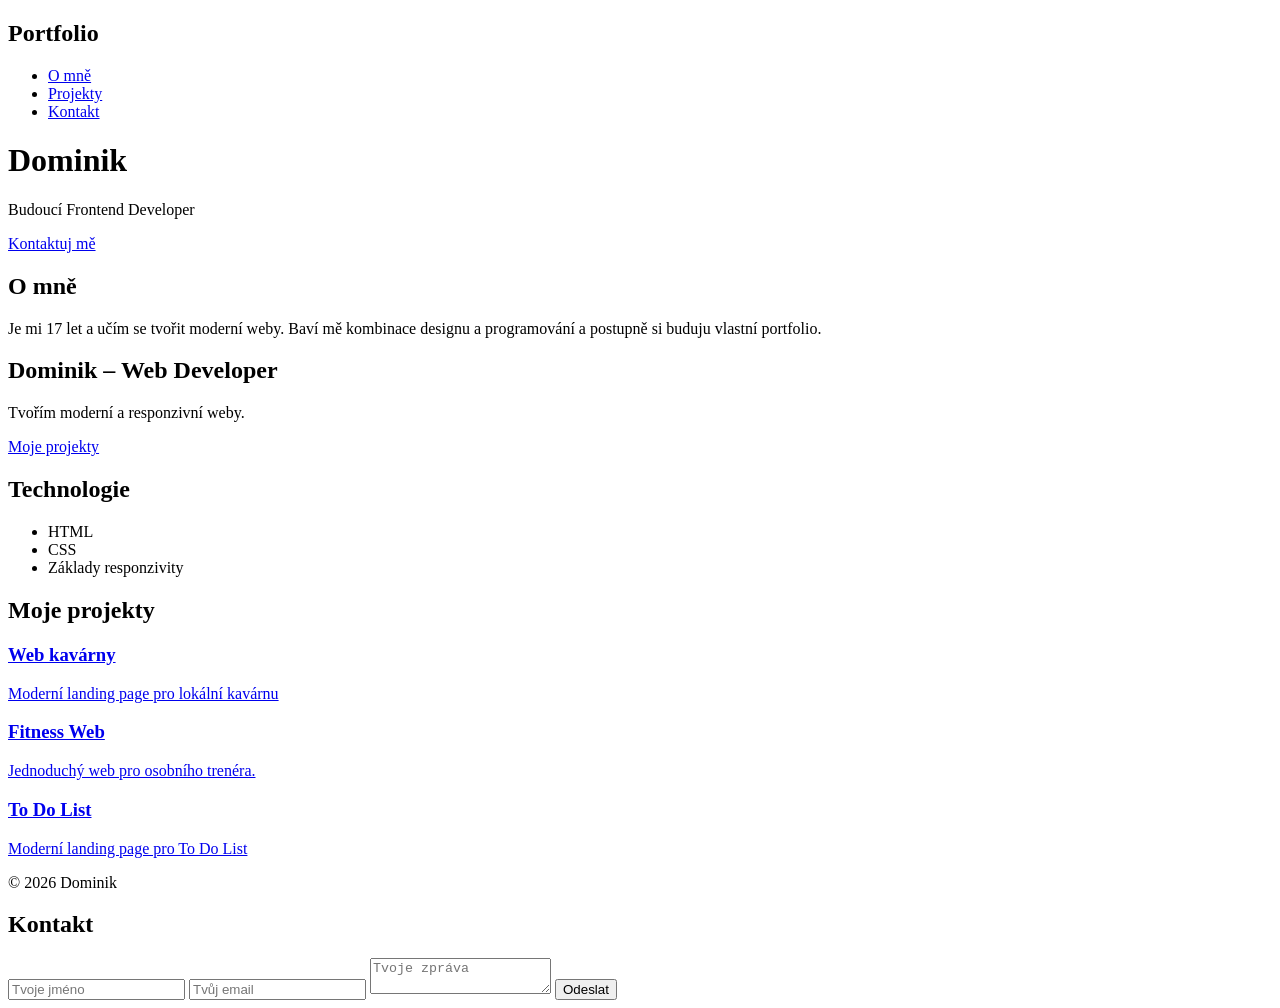
==== index.html @ 74d73d13 "Update index.html" ====
<!DOCTYPE html>
<html lang="cs">
<head>
    <meta charset="UTF-8">
    <meta name="viewport" content="width=device-width, initial-scale=1.0">
    <title>Dominik | Frontend Developer</title>
    <link rel="stylesheet" href="css/style.css">
    <link rel="stylesheet" href="css/kavarna.css">
    <link href="https://fonts.googleapis.com/css2?family=Poppins:wght@300;400;600&display=swap" rel="stylesheet">
    <link rel="stylesheet" href="https://cdnjs.cloudflare.com/ajax/libs/font-awesome/6.5.0/css/all.min.css">
    <meta name="viewport" content="width=device-width, initial-scale=1.0">
</head>
<body>

<nav class="navbar">
    <div class="nav-container">
        <h2 class="logo">Portfolio</h2>

       <ul class="nav-links">
            <li><a href="#about">O mně</a></li>
            <li><a href="#projects">Projekty</a></li>
            <li><a href="#contact">Kontakt</a></li>
        </ul>
        <div class="hamburger">
            <span></span>
            <span></span>
            <span></span>
        </div>
    </div>
</nav>
    <!-- HERO -->
    <header class="hero">
        <div class="container">
            <h1>Dominik</h1>
            <p class="subtitle">Budoucí Frontend Developer</p>
            <a href="#" class="btn">Kontaktuj mě</a>
            <section id="about">
        </div>
    </header>

    <!-- O MNĚ -->
    <section class="section">
        <div class="container">
            <h2>O mně</h2>
            <p>
                Je mi 17 let a učím se tvořit moderní weby.
                Baví mě kombinace designu a programování
                a postupně si buduju vlastní portfolio.
            </p>
        </div>
    </section>
    <section class="hero">
    <div class="hero-content">
        <h1>Dominik – Web Developer</h1>
        <p>Tvořím moderní a responzivní weby.</p>
        <a href="#" class="btn">Moje projekty</a>
    </div>
</section>

    <!-- TECHNOLOGIE -->
    <section class="section">
        <div class="container">
            <h2>Technologie</h2>
            <ul class="skills">
                <li>HTML</li>
                <li>CSS</li>
                <li>Základy responzivity</li>
            </ul>
        </div>
    </section>

    <!-- PROJEKTY -->
    <section id="projects" class="projects">
    <section class="projects">
        <div class="container">
            <h2>Moje projekty</h2>

             <div class="projects-grid">
                 
             <a href="kavarna.html" class="project-card">

  <div class="project-info">
    <h3>Web kavárny</h3>
    <p>Moderní landing page pro lokální kavárnu</p>
  </div>

</a>

                <a href="fitness.html" class="project-card">

  <div class="project-info">
    <h3>Fitness Web</h3>
    <p>Jednoduchý web pro osobního trenéra.</p>
  </div>

</a>
                 
                <a href="to_do_list.html" class="project-card">

  <div class="project-info">
    <h3>To Do List</h3>
    <p>Moderní landing page pro To Do List</p>
  </div>

</a>

            </div>
        </div>
    </section>
    <!-- FOOTER -->
    <footer>
        © 2026 Dominik
    </footer>
        <section id="contact" class="contact">
    <h2>Kontakt</h2>

    <form action="https://formspree.io/f/mgonelgl" method="POST">

        <input type="text" name="name" placeholder="Tvoje jméno" required>

        <input type="email" name="email" placeholder="Tvůj email" required>

        <textarea name="message" placeholder="Tvoje zpráva"></textarea>

        <button type="submit">Odeslat</button>

    </form>
<section id="contact">
</section>
<script>

function addTask(){

    const input = document.getElementById("taskInput");
    const task = input.value;

    if(task === "") return;

    const li = document.createElement("li");
    li.textContent = task;

    const list = document.getElementById("taskList");
    list.appendChild(li);

    input.value = "";

}
</script>
    <script>

const hamburger = document.querySelector(".hamburger");
const navLinks = document.querySelector(".nav-links");

hamburger.addEventListener("click", () => {
    navLinks.classList.toggle("active");
});

</script>
</body>
</html>
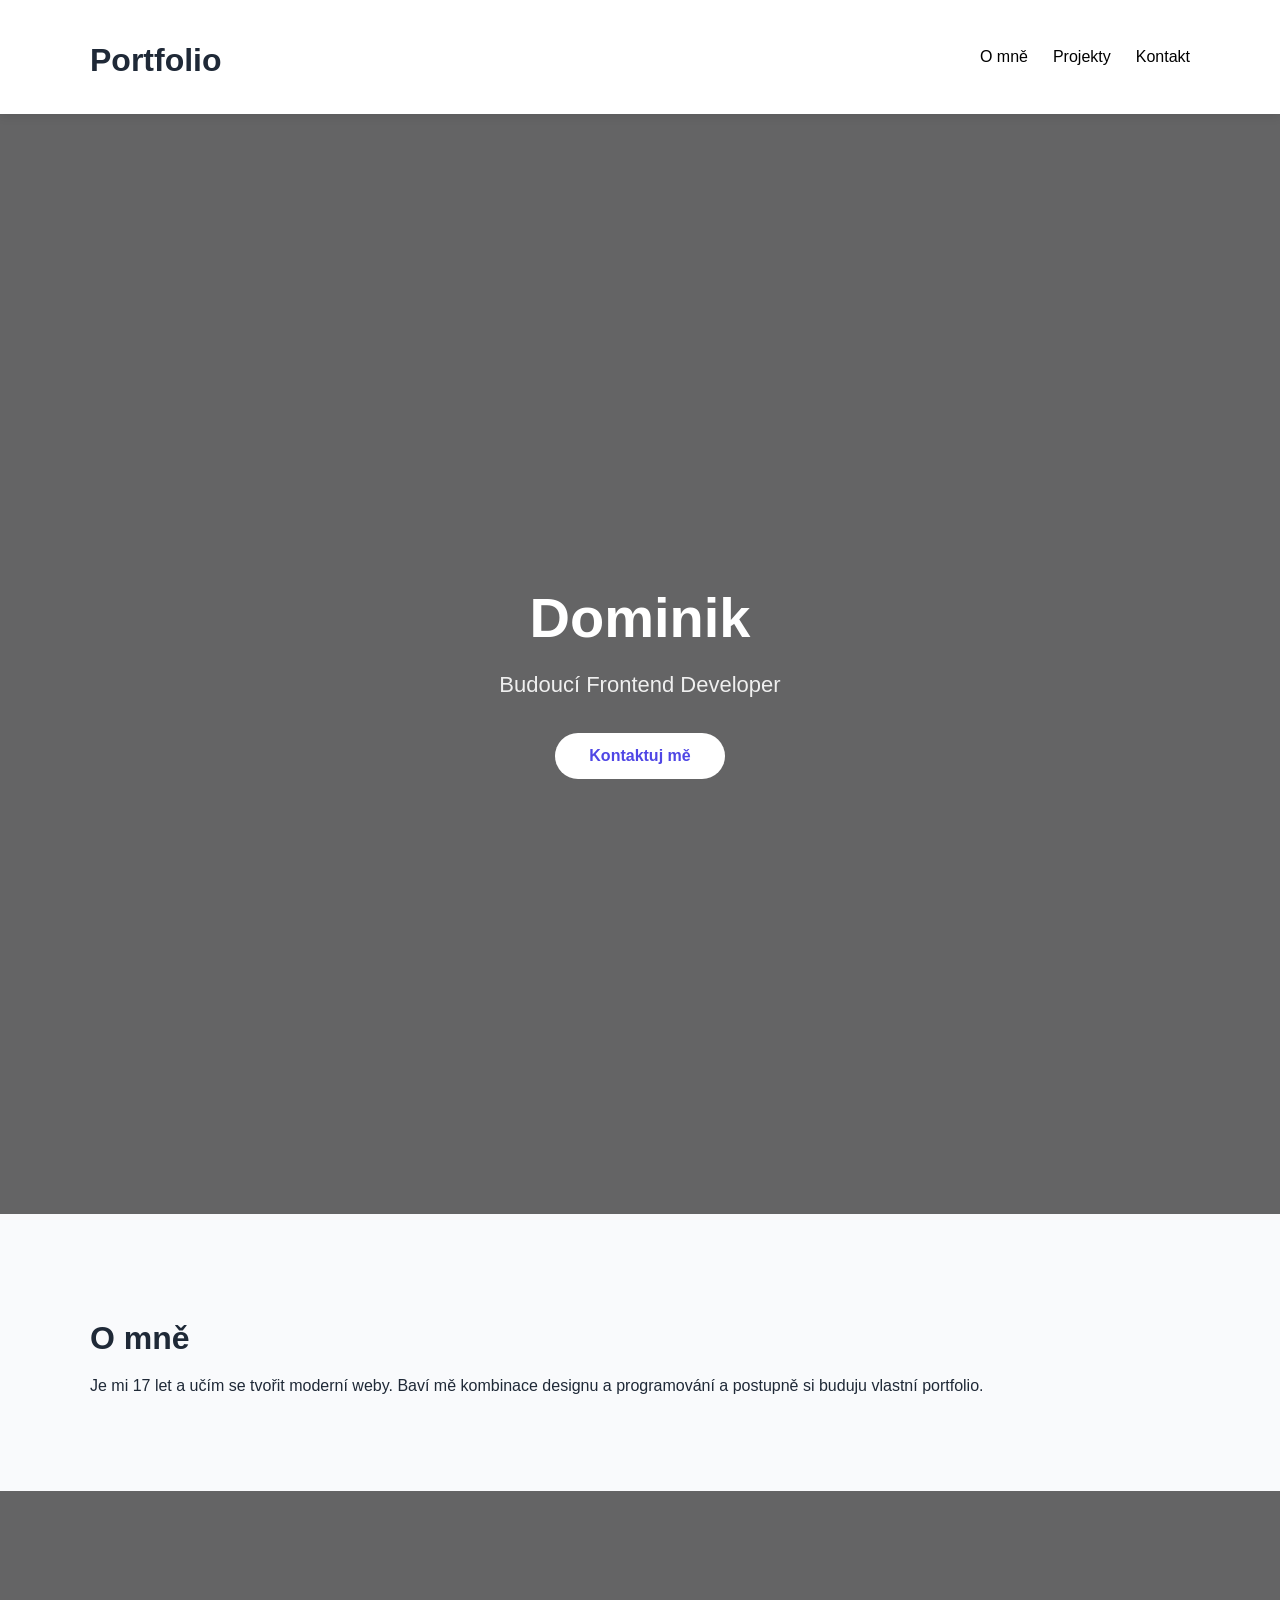
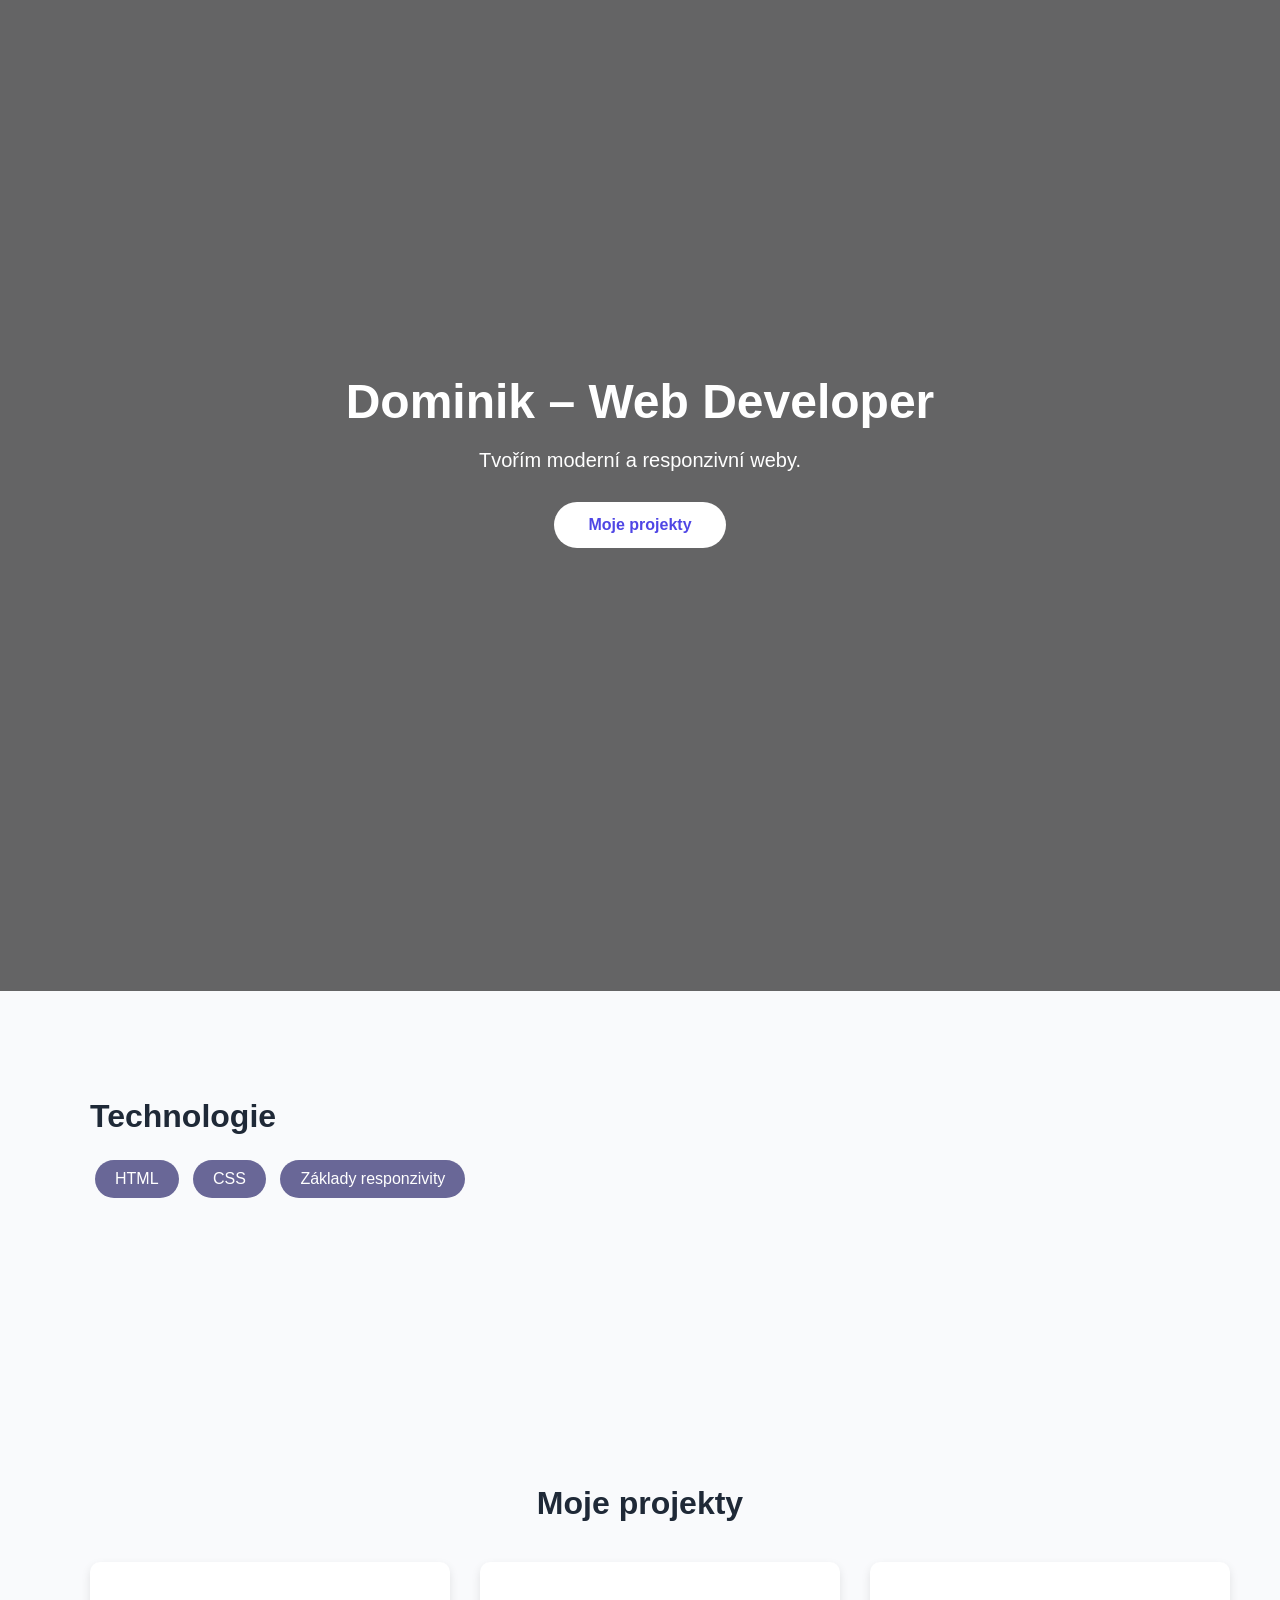
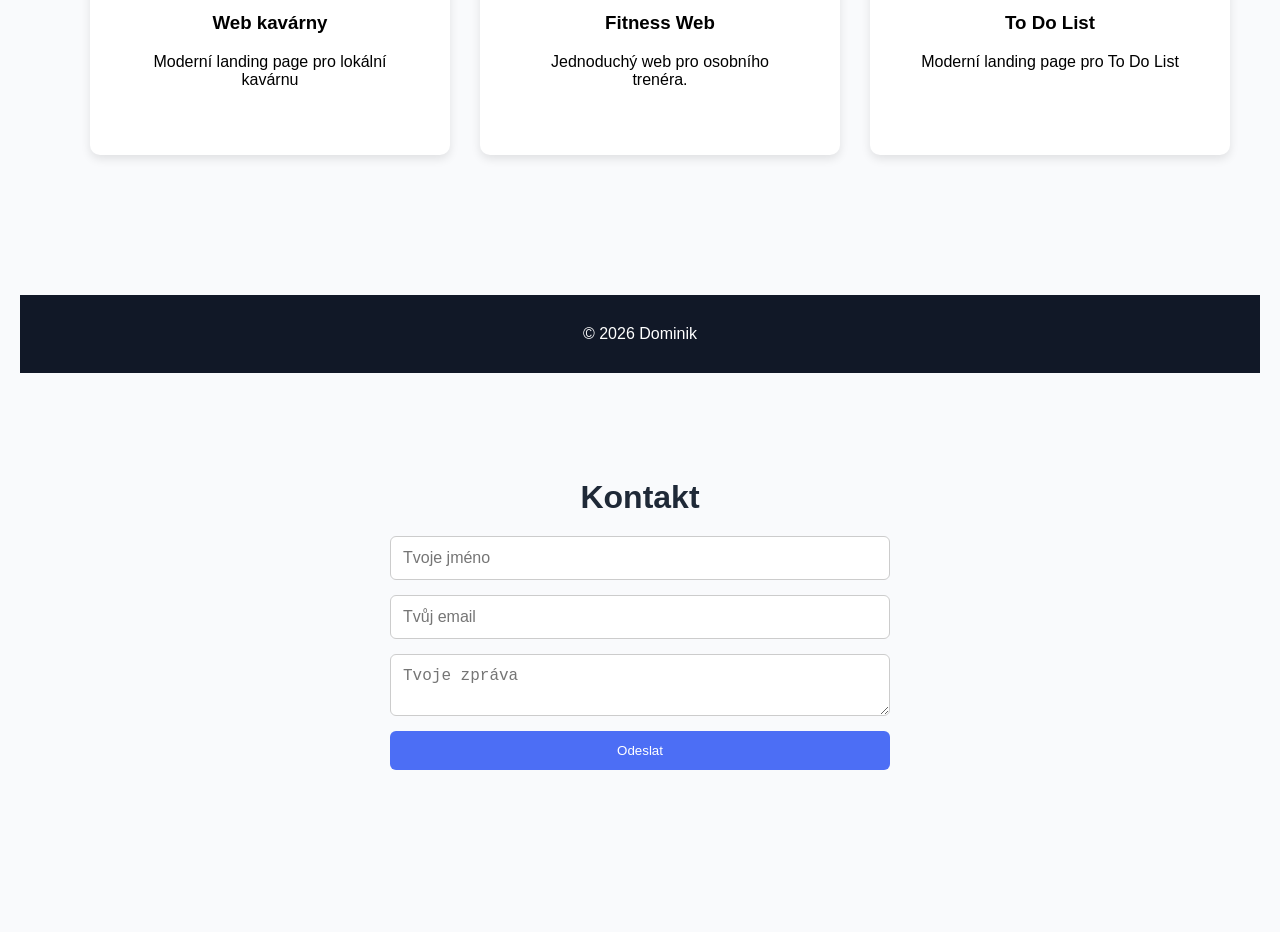
==== commit da30d6c3: "Update index.html" ====
--- a/index.html
+++ b/index.html
@@ -4,8 +4,7 @@
     <meta charset="UTF-8">
     <meta name="viewport" content="width=device-width, initial-scale=1.0">
     <title>Dominik | Frontend Developer</title>
-    <link rel="stylesheet" href="css/style.css">
-    <link rel="stylesheet" href="css/kavarna.css">
+    <link rel="stylesheet" href="style.css">
     <link href="https://fonts.googleapis.com/css2?family=Poppins:wght@300;400;600&display=swap" rel="stylesheet">
     <link rel="stylesheet" href="https://cdnjs.cloudflare.com/ajax/libs/font-awesome/6.5.0/css/all.min.css">
     <meta name="viewport" content="width=device-width, initial-scale=1.0">
@@ -204,3 +203,5 @@
 
 
 
+
+
--- a/style.css
+++ b/style.css
@@ -0,0 +1,378 @@
+html {
+    scroll-behavior: smooth;
+}
+/* RESET A ZÁKLAD */
+body {
+    margin: 0;
+    font-family: "Poppins", sans-serif;
+    background: #f9fafc;
+    color: #1f2937;
+}
+
+/* SEKCE */
+.section {
+    padding: 80px 0;
+}
+
+/* CONTAINER */
+.container {
+    max-width: 1100px;
+    margin: auto;
+}
+
+/* HERO */
+.hero {
+    background: linear-gradient(135deg, #4f46e5, #9333ea);
+    color: white;
+    text-align: center;
+    padding: 100px 20px;
+}
+
+.hero h1 {
+    font-size: 56px;
+    margin-bottom: 15px;
+    font-weight: 700;
+}
+
+.subtitle {
+    font-size: 22px;
+    margin-bottom: 35px;
+    opacity: 0.9;
+}
+.hero {
+    height: 100vh;
+    background: 
+        linear-gradient(rgba(0,0,0,0.6), rgba(0,0,0,0.6)),
+        url("https://images.unsplash.com/photo-1492724441997-5dc865305da7");
+
+    background-size: cover;
+    background-position: center;
+
+    display: flex;
+    justify-content: center;
+    align-items: center;
+
+    text-align: center;
+    color: white;
+}
+
+.hero-content h1 {
+    font-size: 48px;
+    margin-bottom: 20px;
+}
+
+.hero-content p {
+    font-size: 20px;
+    margin-bottom: 30px;
+}
+
+.btn {
+    padding: 12px 25px;
+    background-color: #4c6ef5;
+    color: white;
+    text-decoration: none;
+    border-radius: 6px;
+    transition: 0.3s;
+}
+
+.btn:hover {
+    background-color: #364fc7;
+}
+
+/* TLAČÍTKO */
+.btn {
+    display: inline-block;
+    background: white;
+    color: #4f46e5;
+    padding: 14px 34px;
+    border-radius: 40px;
+    text-decoration: none;
+    font-weight: 600;
+    transition: all 0.3s ease;
+}
+
+.btn:hover {
+    transform: translateY(-3px);
+    box-shadow: 0 15px 25px rgba(0,0,0,0.2);
+}
+
+/* NADPISY */
+h2 {
+    font-size: 32px;
+    margin-bottom: 20px;
+}
+
+h3 {
+    margin-top: 0;
+}
+
+/* SKILLS */
+.skills {
+    list-style: none;
+    padding: 0;
+}
+
+.skills li {
+    display: inline-block;
+    background: #696797;
+    color: rgb(255, 255, 255);
+    padding: 10px 20px;
+    border-radius: 20px;
+    margin: 5px;
+}
+
+.projects {
+    padding: 80px 20px;
+    text-align: center;
+}
+
+.projects-grid {
+    display:grid;
+    grid-template-columns: repeat(3, 1fr);
+    gap: 30px;
+    margin-top: 40px;
+}
+
+.project-card {
+    background: rgb(255, 255, 255);
+    padding: 30px;
+    border-radius: 10px;
+    box-shadow: 0px 5px 20px rgba(0,0,0,0.1);
+    transition: 0.3s;
+}
+
+.project-card:hover {
+    transform: translateY(-10px);
+    box-shadow: 0px 15px 40px rgba(0,0,0,0.2);
+}
+
+/* FOOTER */
+footer {
+    background: #111827;
+    color: white;
+    text-align: center;
+    padding: 30px;
+    margin-top: 60px;
+}
+/* RESPONSIVE DESIGN */
+@media (max-width: 768px) {
+
+    .projects-grid {
+        flex-direction: row;
+    }
+
+    .hero h1 {
+        font-size: 40px;
+    }
+
+    .subtitle {
+        font-size: 18px;
+    }
+
+    .nav-links {
+        position: row;
+        top: 70px;
+        right: 0;
+        background: white;
+        width: 200px;
+        morign-right: 10px;
+        gap: 20px;
+
+        flex-direction: row;
+        align-items: center;
+
+        display: none;
+    }
+
+    .nav-links.active {
+        display: flex;
+    }
+
+    .hamburger {
+        display: flex;
+    }
+
+}
+@media (max-width: 900px) {
+
+    .projects-grid {
+        grid-template-columns: repeat(2, 1fr);
+    }
+
+}
+@media (max-width: 600px) {
+
+    .projects-grid {
+        grid-template-columns: 1fr;
+    }
+
+}
+.navbar {
+    position: sticky;
+    top: 0;
+    background: rgb(255, 255, 255);
+    padding: 15px 0;
+    box-shadow: 0px 2px 10px rgba(0,0,0,0.1);
+    z-index: 1000;
+}
+
+.nav-container {
+    width: 90%;
+    max-width: 1100px;
+    margin: auto;
+
+    display: flex;
+    justify-content: space-between;
+    align-items: center;
+}
+.nav-links {
+    list-style: none;
+    display: flex;
+    gap: 25px;
+}
+
+.nav-links a {
+    text-decoration: none;
+    color: #000000;
+    font-weight: 500;
+}
+
+.nav-links a:hover {
+    color: #1f3f58;
+}
+.contact {
+    padding: 80px 20px;
+    text-align: center;
+}
+
+.contact form {
+    max-width: 500px;
+    margin: auto;
+
+    display: flex;
+    flex-direction: column;
+    gap: 15px;
+}
+
+.contact input,
+.contact textarea {
+    padding: 12px;
+    border-radius: 6px;
+    border: 1px solid #ccc;
+    font-size: 16px;
+}
+
+.contact button {
+    padding: 12px;
+    background: #4c6ef5;
+    color: white;
+    border: none;
+    border-radius: 6px;
+    cursor: pointer;
+}
+
+.contact button:hover {
+    background: #364fc7;
+}
+.todo {
+    text-align: center;
+    padding: 50px 10px;
+}
+
+#taskInput {
+    padding: 10px;
+    width: 250px;
+    border-radius: 20px;
+}
+
+.todo button {
+    padding: 10px 15px;
+    margin-left: 10px;
+}
+
+#taskList {
+    list-style: none;
+    margin-top: 20px;
+}
+
+#taskList li {
+    margin: 10px;
+}
+.hamburger {
+    display: none;
+    flex-direction: column;
+    cursor: pointer;
+    gap: 5px;
+}
+
+.hamburger span {
+    width: 25px;
+    height: 3px;
+    background: black;
+}
+.project-card {
+  display: block;
+  width: 300px;
+  background: rgb(255, 255, 255);
+  border-radius: 10px;
+  overflow: hidden;
+  text-decoration: none;
+  color: black;
+  box-shadow: 0 4px 10px rgba(0,0,0,0.1);
+  transition: transform 0.2s;
+}
+
+.project-card img {
+  width: 100%;
+  display: block;
+}
+
+.project-info {
+  padding: 20px;
+}
+
+.project-card:hover {
+  transform: translateY(-5px);
+}¨
+.projects {
+  display: grid;
+  grid-template-columns: repeat(3, 1fr);
+  gap: 30px;
+}
+
+.kavarna-page {
+    background-color: #fff8f0;
+}
+
+.kavarna-page h1 {
+    color: brown;
+}
+
+
+
+
+
+
+
+
+
+
+
+
+
+
+
+
+
+
+
+
+
+
+
+
+
+
+
+
+
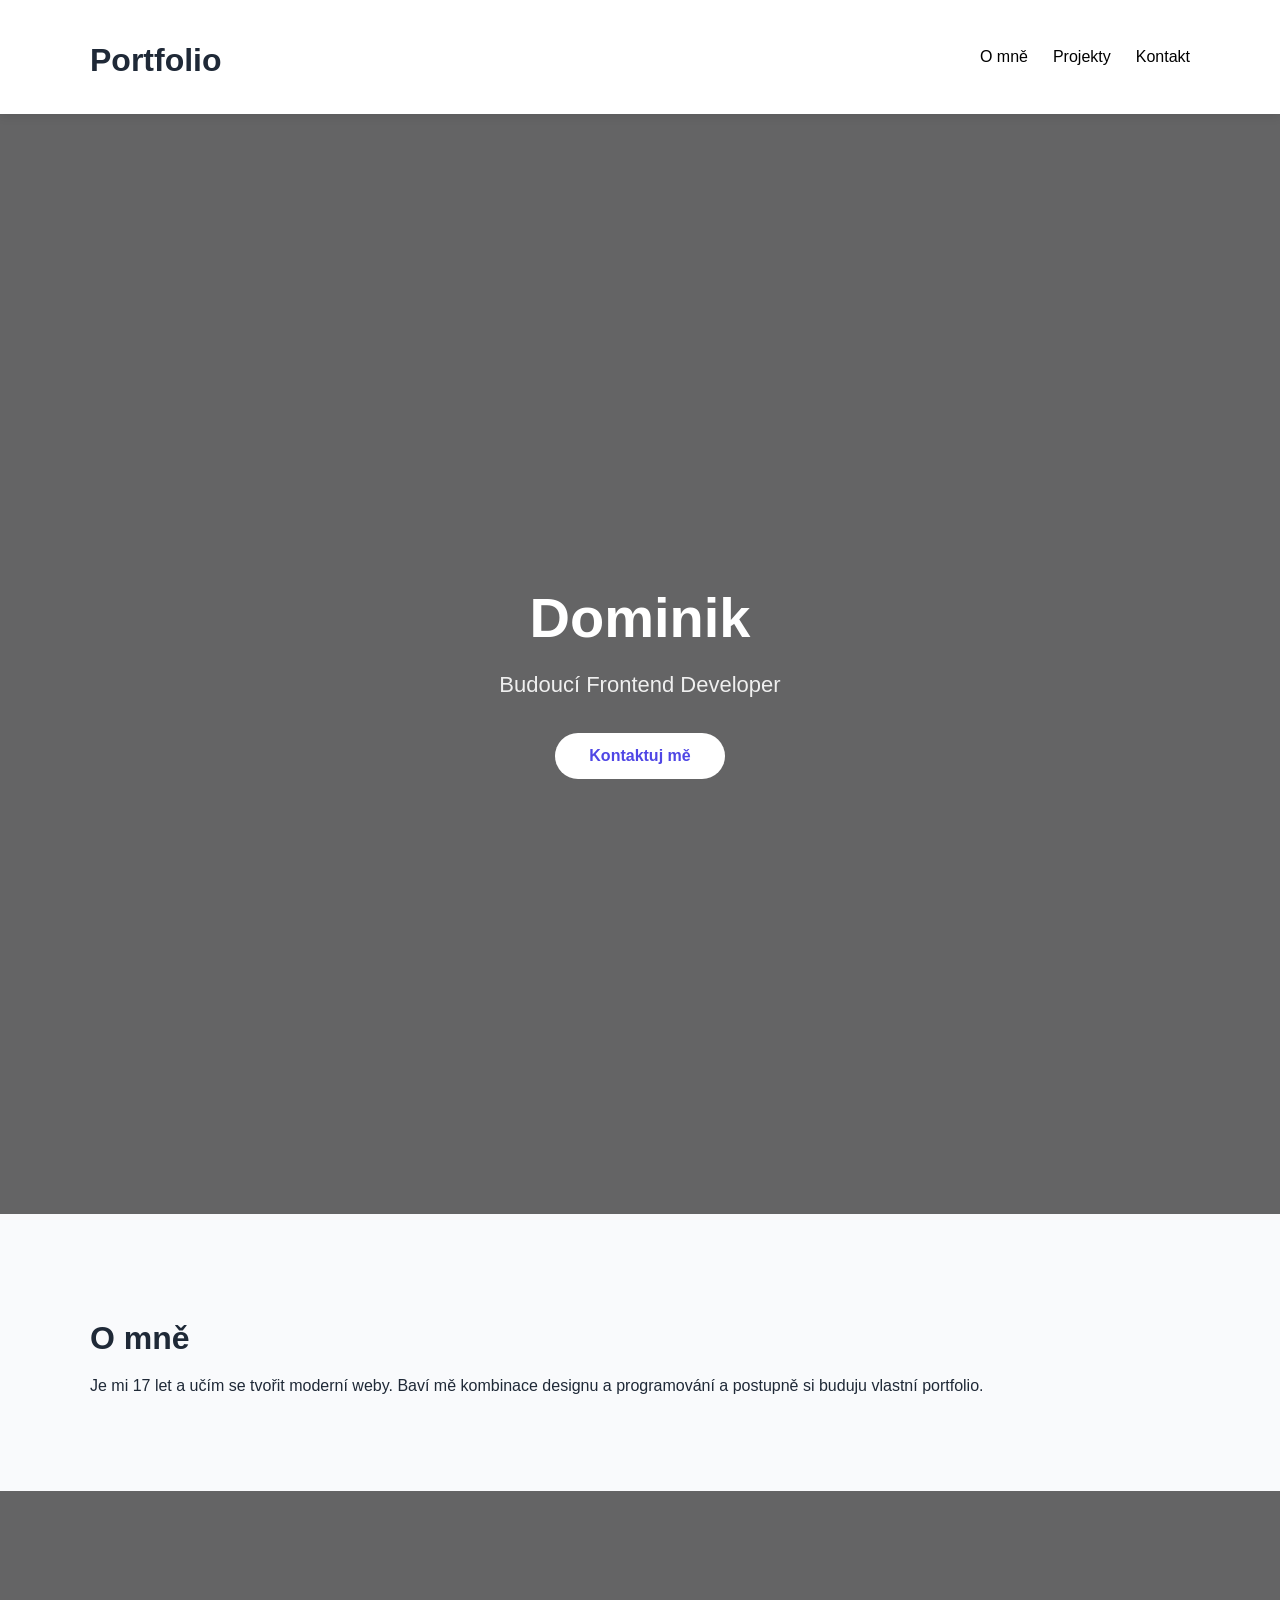
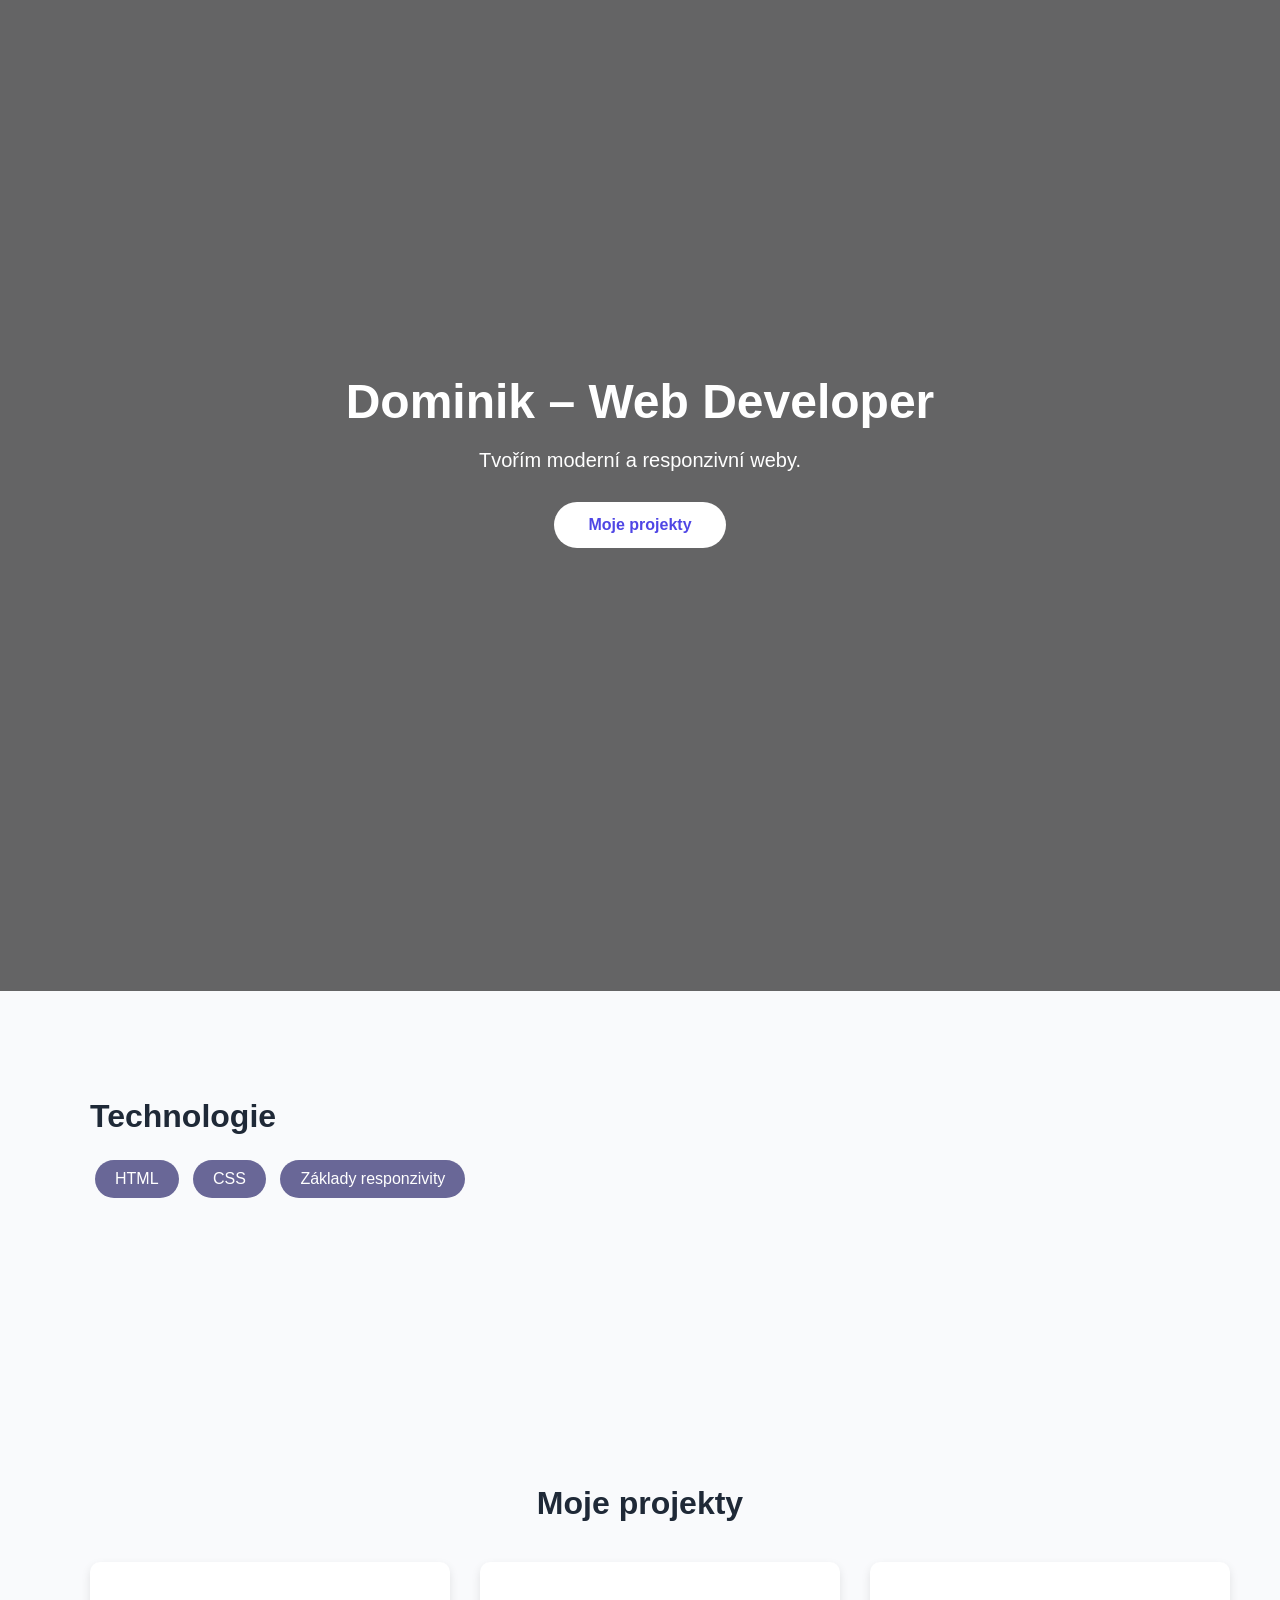
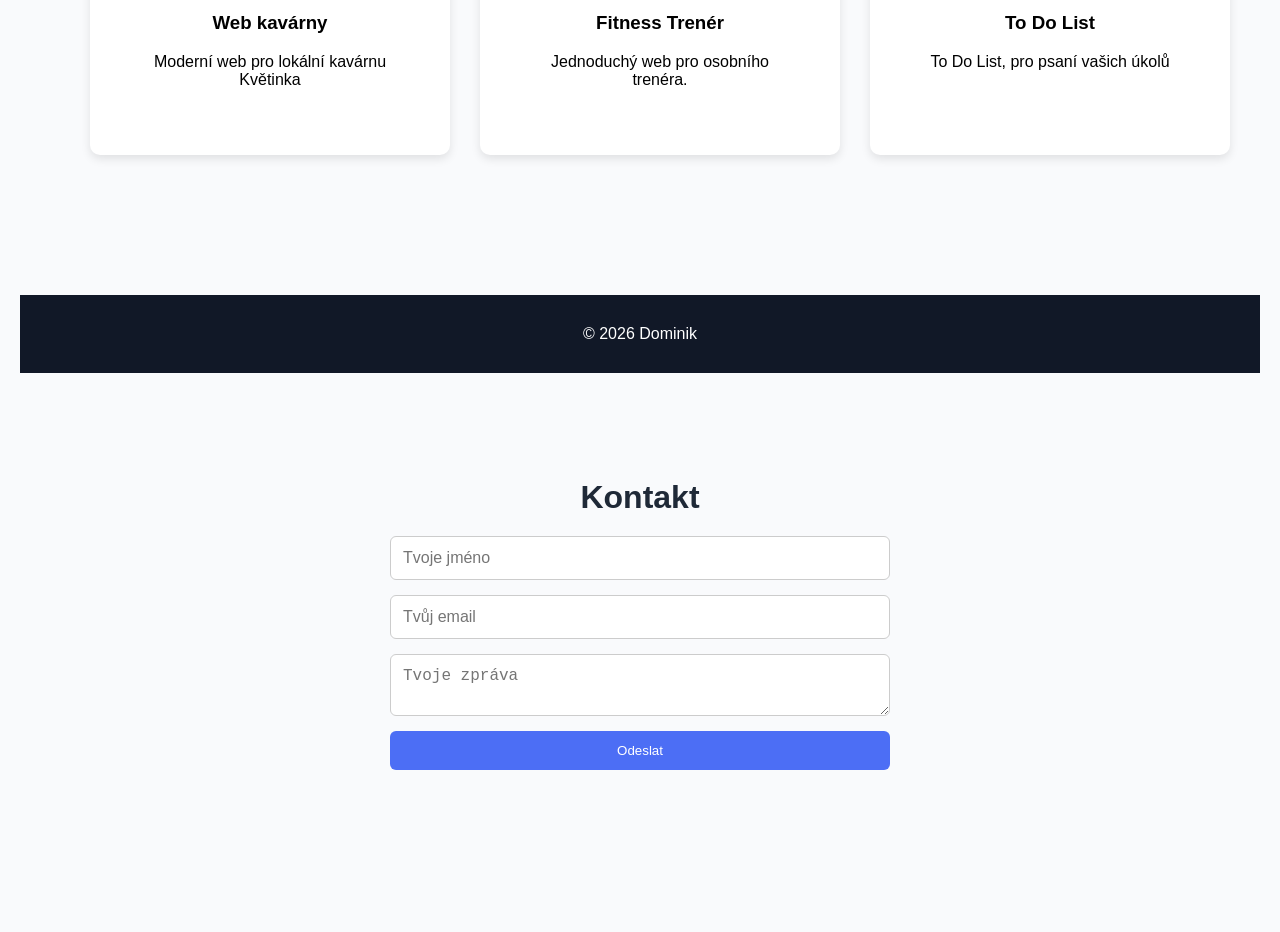
==== commit e760ac3d: "Update index.html" ====
--- a/index.html
+++ b/index.html
@@ -80,7 +80,7 @@
 
   <div class="project-info">
     <h3>Web kavárny</h3>
-    <p>Moderní landing page pro lokální kavárnu</p>
+    <p>Moderní web pro lokální kavárnu Květinka</p>
   </div>
 
 </a>
@@ -88,7 +88,7 @@
                 <a href="fitness.html" class="project-card">
 
   <div class="project-info">
-    <h3>Fitness Web</h3>
+    <h3>Fitness Trenér</h3>
     <p>Jednoduchý web pro osobního trenéra.</p>
   </div>
 
@@ -98,7 +98,7 @@
 
   <div class="project-info">
     <h3>To Do List</h3>
-    <p>Moderní landing page pro To Do List</p>
+    <p>To Do List, pro psaní vašich úkolů</p>
   </div>
 
 </a>
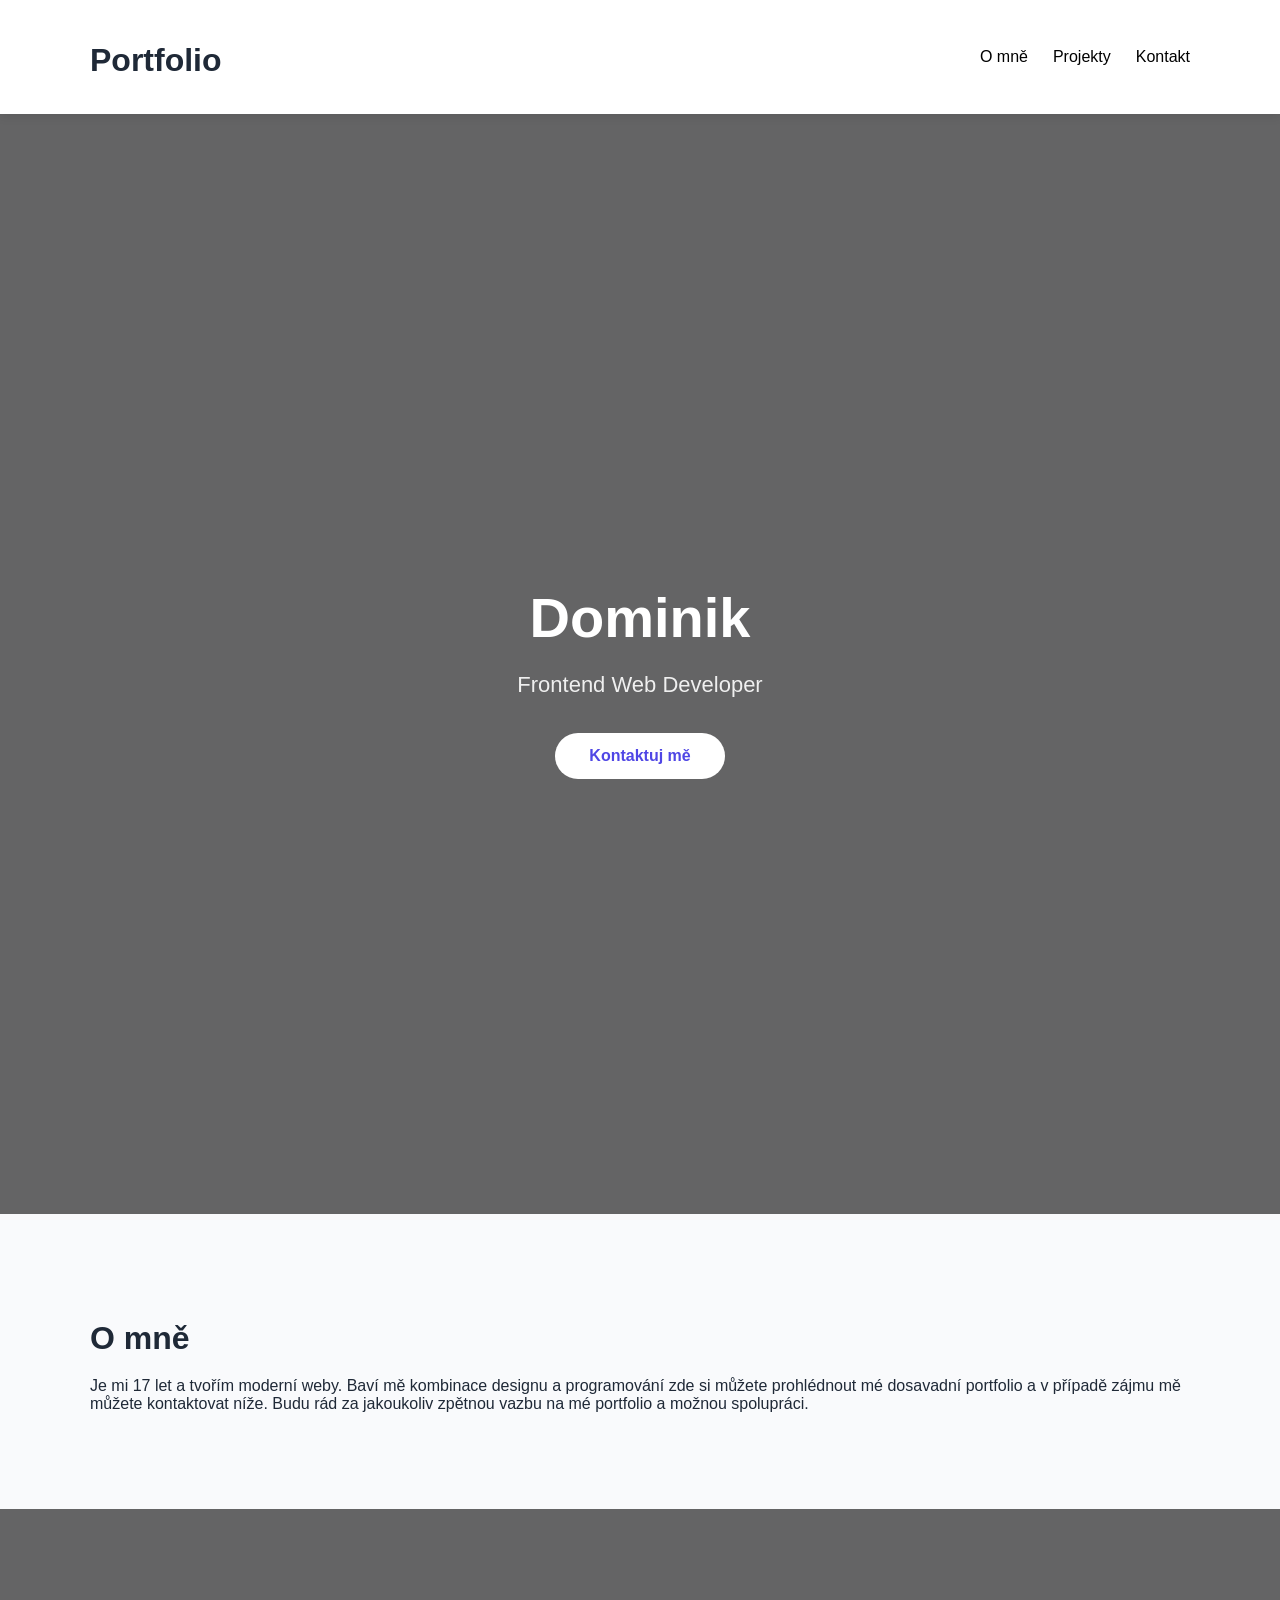
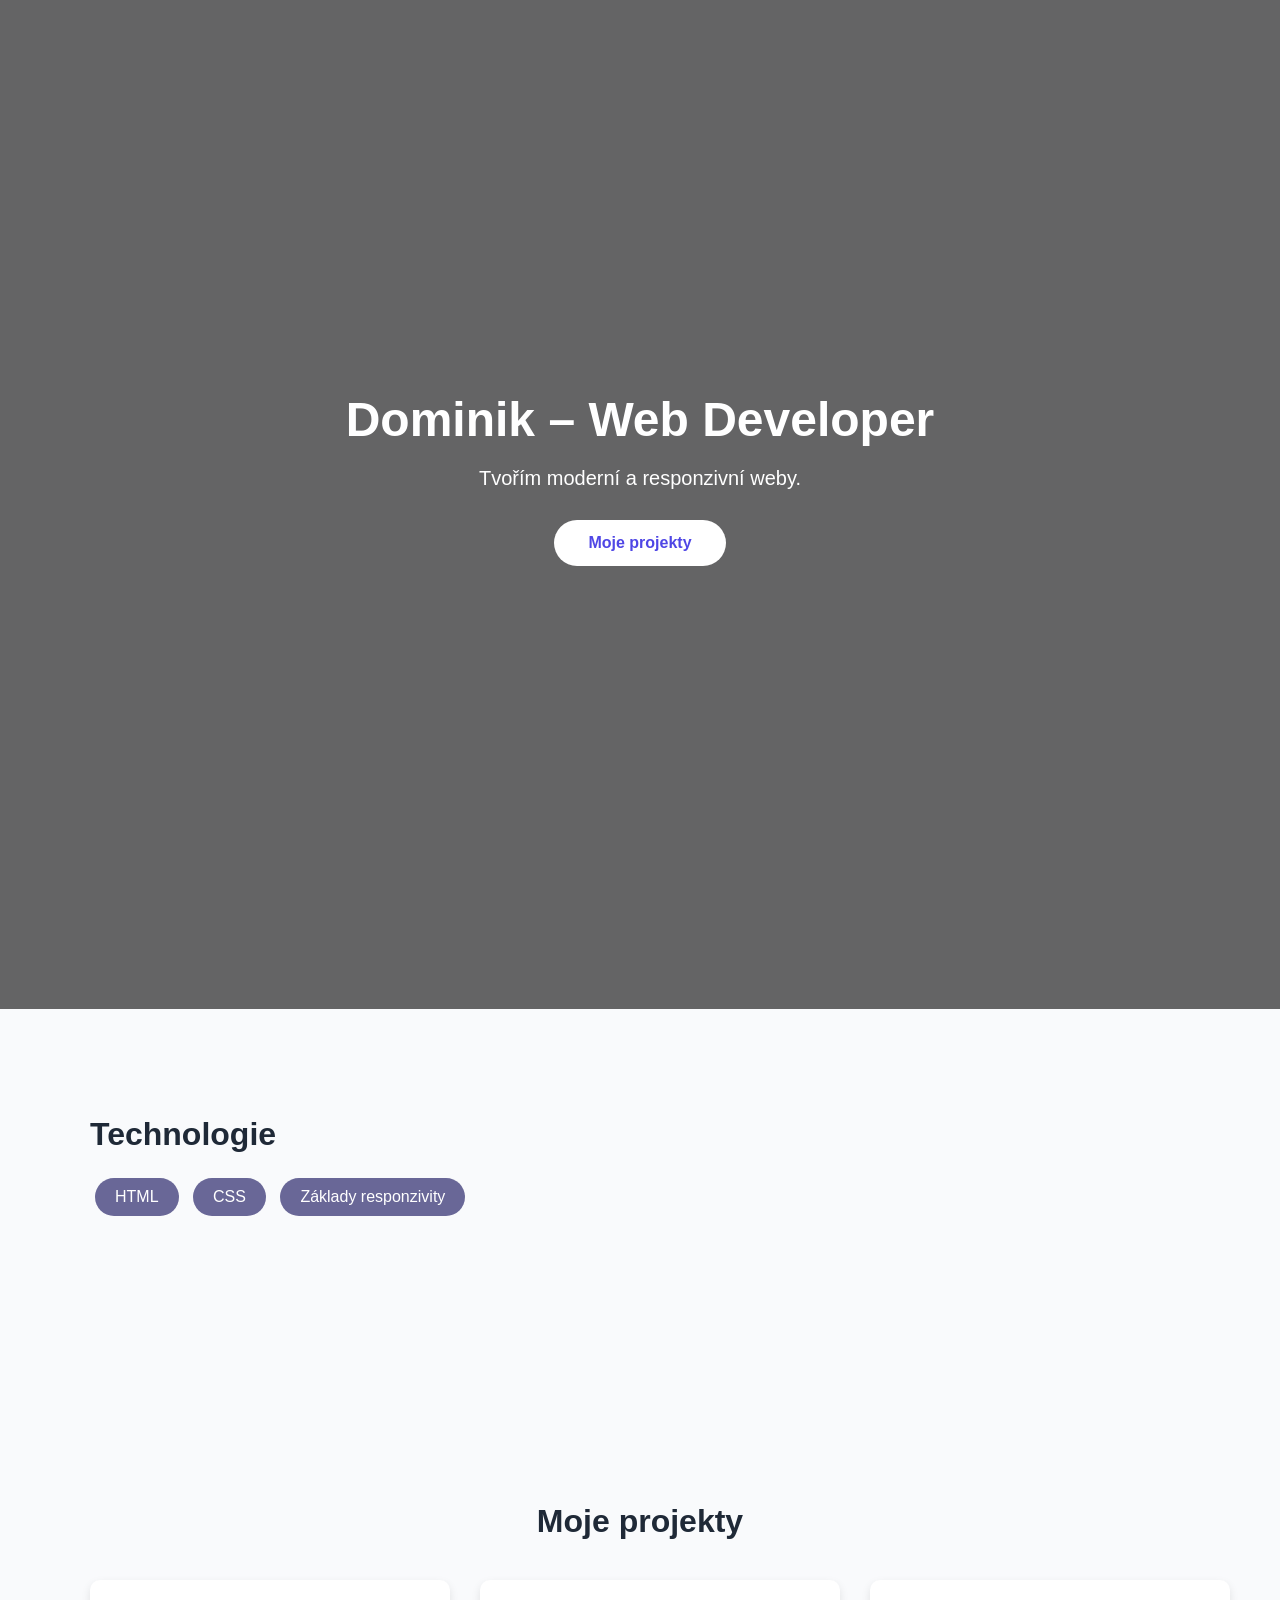
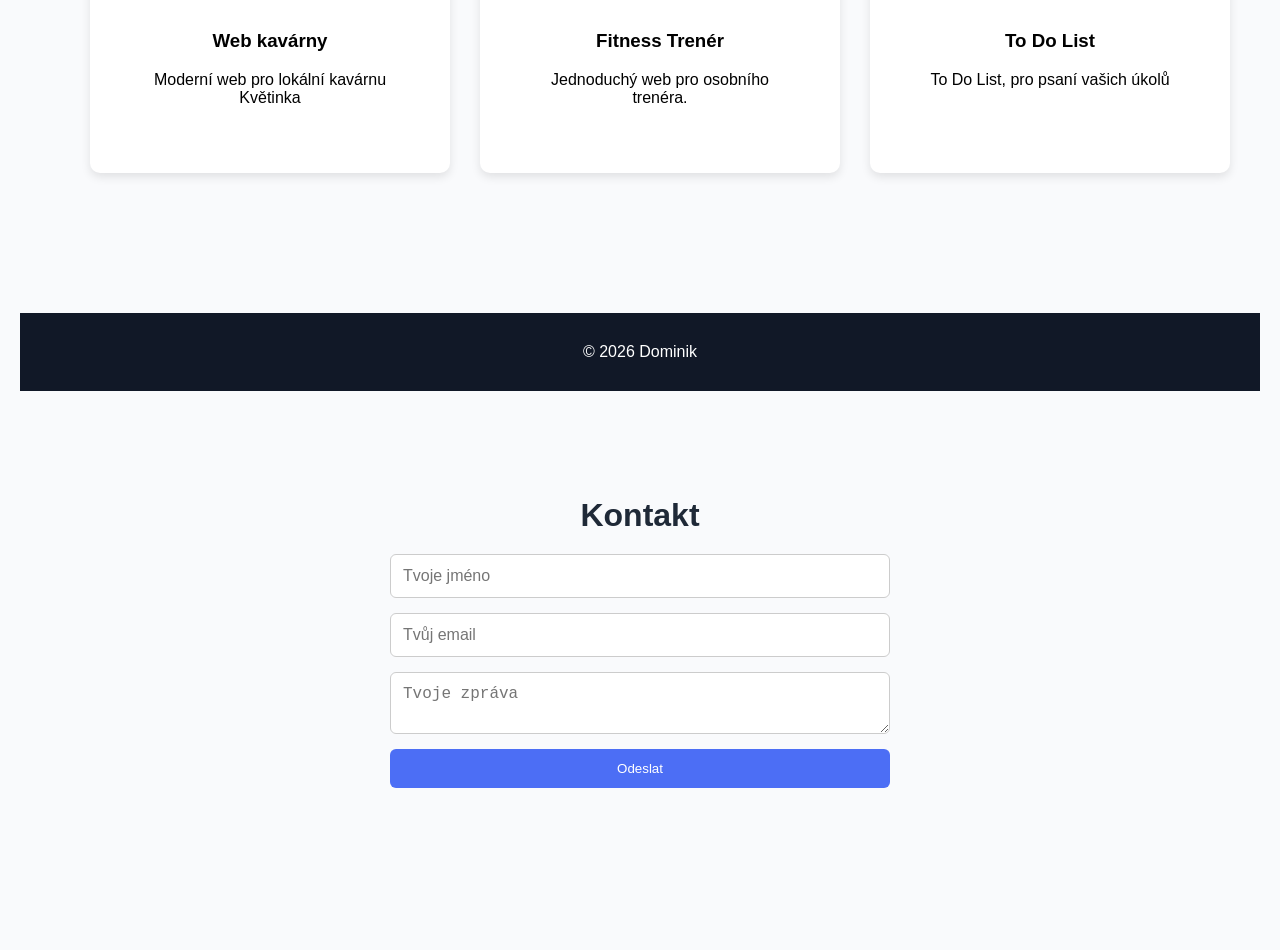
==== commit d491ec9e: "Update index.html" ====
--- a/index.html
+++ b/index.html
@@ -31,7 +31,7 @@
     <header class="hero">
         <div class="container">
             <h1>Dominik</h1>
-            <p class="subtitle">Budoucí Frontend Developer</p>
+            <p class="subtitle">Frontend Web Developer</p>
             <a href="#" class="btn">Kontaktuj mě</a>
             <section id="about">
         </div>
@@ -42,9 +42,10 @@
         <div class="container">
             <h2>O mně</h2>
             <p>
-                Je mi 17 let a učím se tvořit moderní weby.
+                Je mi 17 let a tvořím moderní weby.
                 Baví mě kombinace designu a programování
-                a postupně si buduju vlastní portfolio.
+                zde si můžete prohlédnout mé dosavadní portfolio a v případě zájmu mě můžete kontaktovat níže.
+                Budu rád za jakoukoliv zpětnou vazbu na mé portfolio a možnou spolupráci.
             </p>
         </div>
     </section>
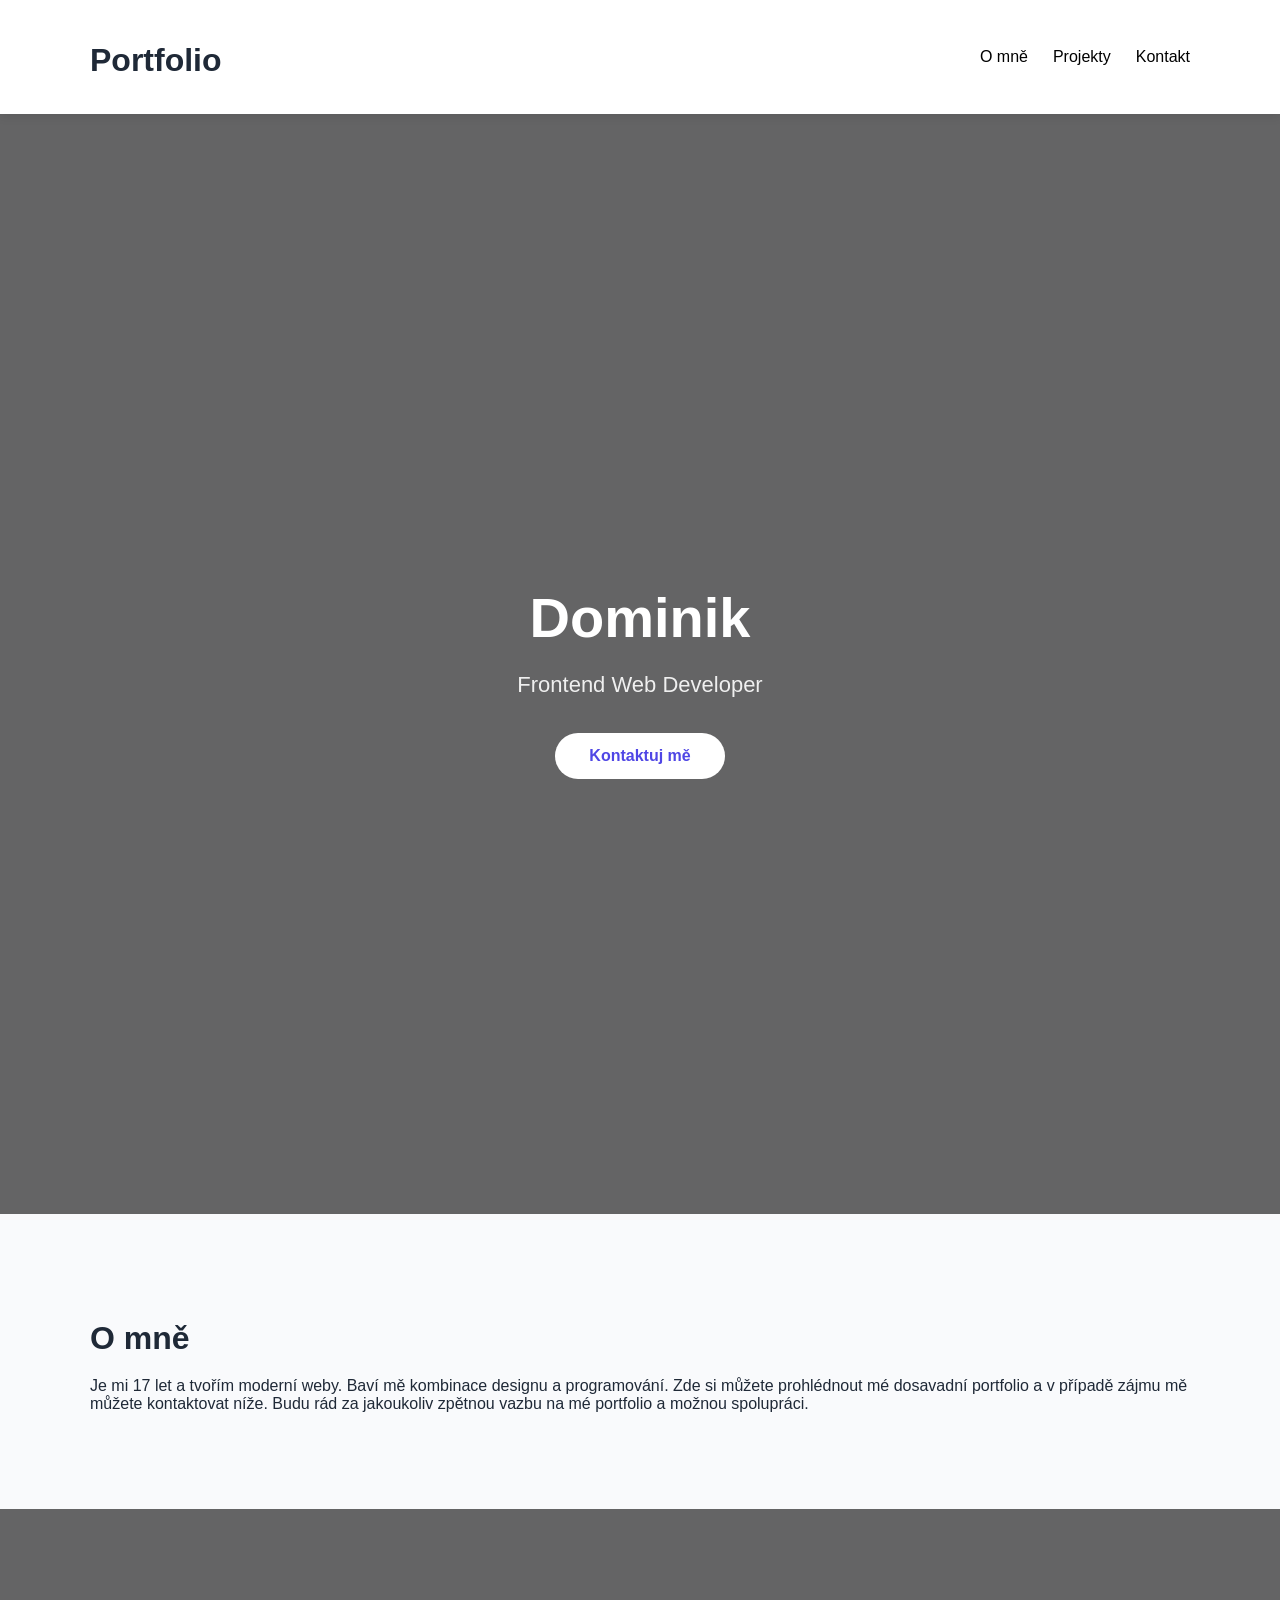
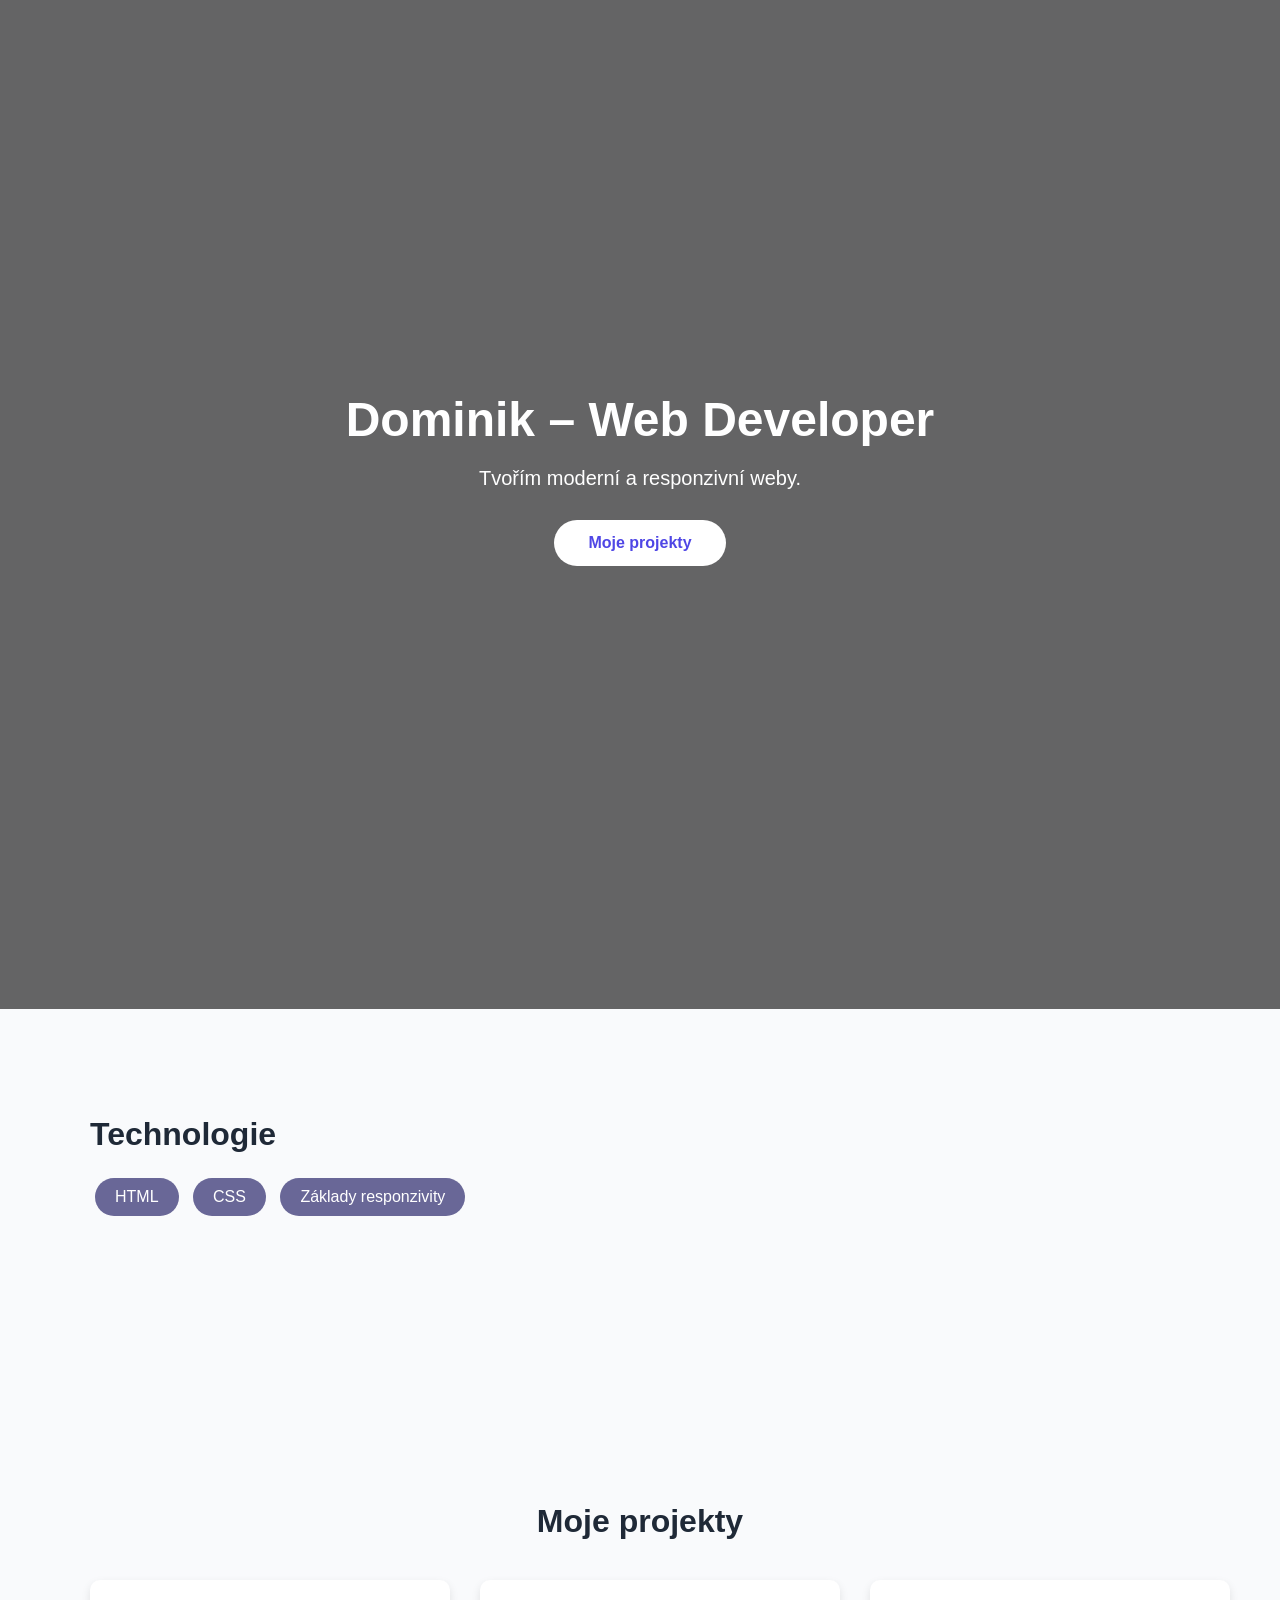
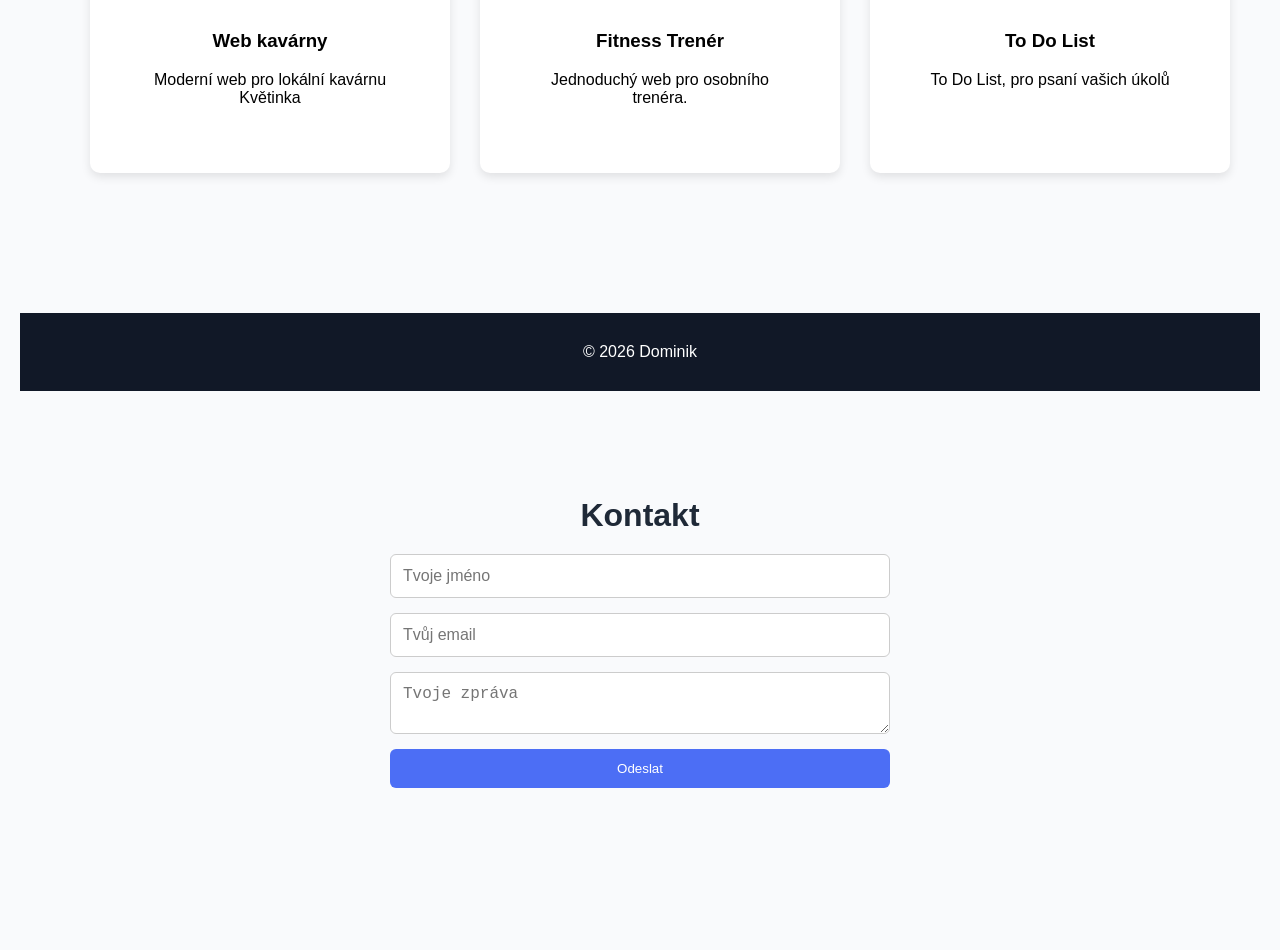
==== commit 46538bd5: "Update index.html" ====
--- a/index.html
+++ b/index.html
@@ -43,8 +43,8 @@
             <h2>O mně</h2>
             <p>
                 Je mi 17 let a tvořím moderní weby.
-                Baví mě kombinace designu a programování
-                zde si můžete prohlédnout mé dosavadní portfolio a v případě zájmu mě můžete kontaktovat níže.
+                Baví mě kombinace designu a programování.
+                Zde si můžete prohlédnout mé dosavadní portfolio a v případě zájmu mě můžete kontaktovat níže.
                 Budu rád za jakoukoliv zpětnou vazbu na mé portfolio a možnou spolupráci.
             </p>
         </div>
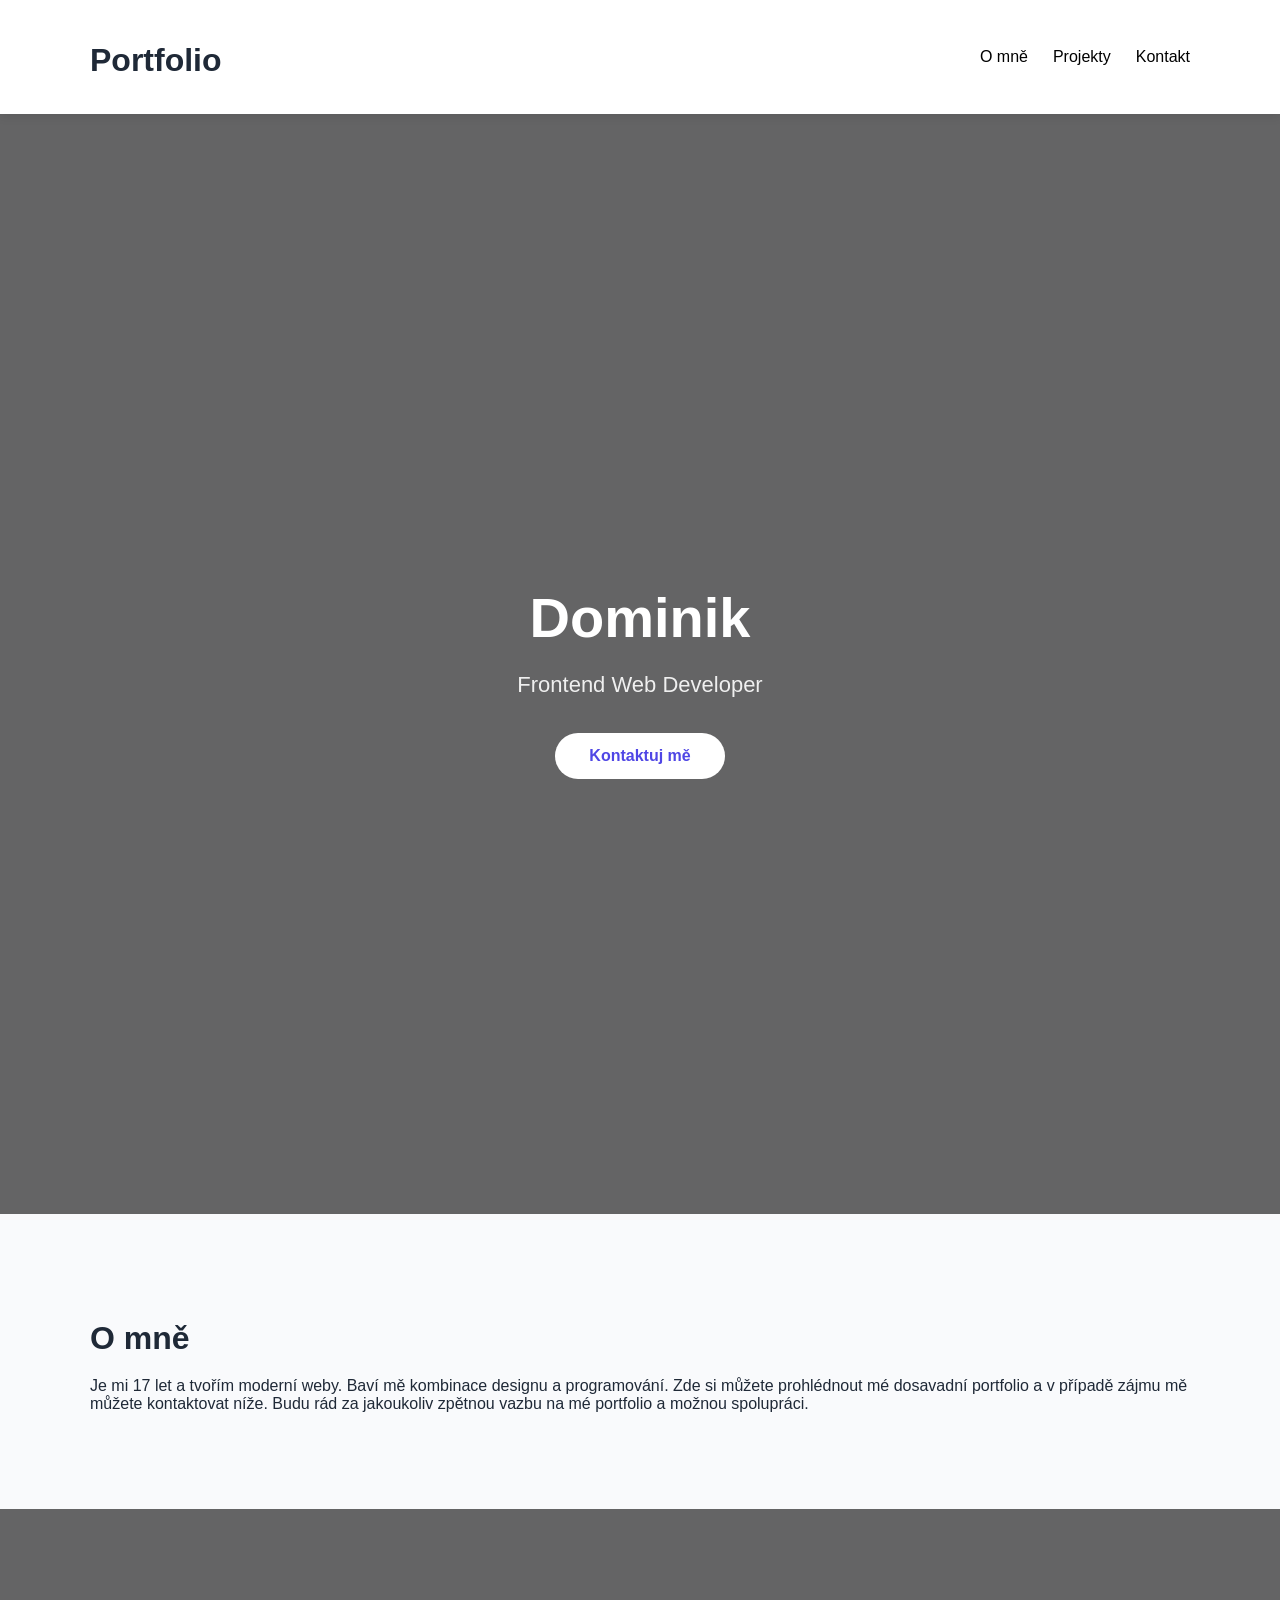
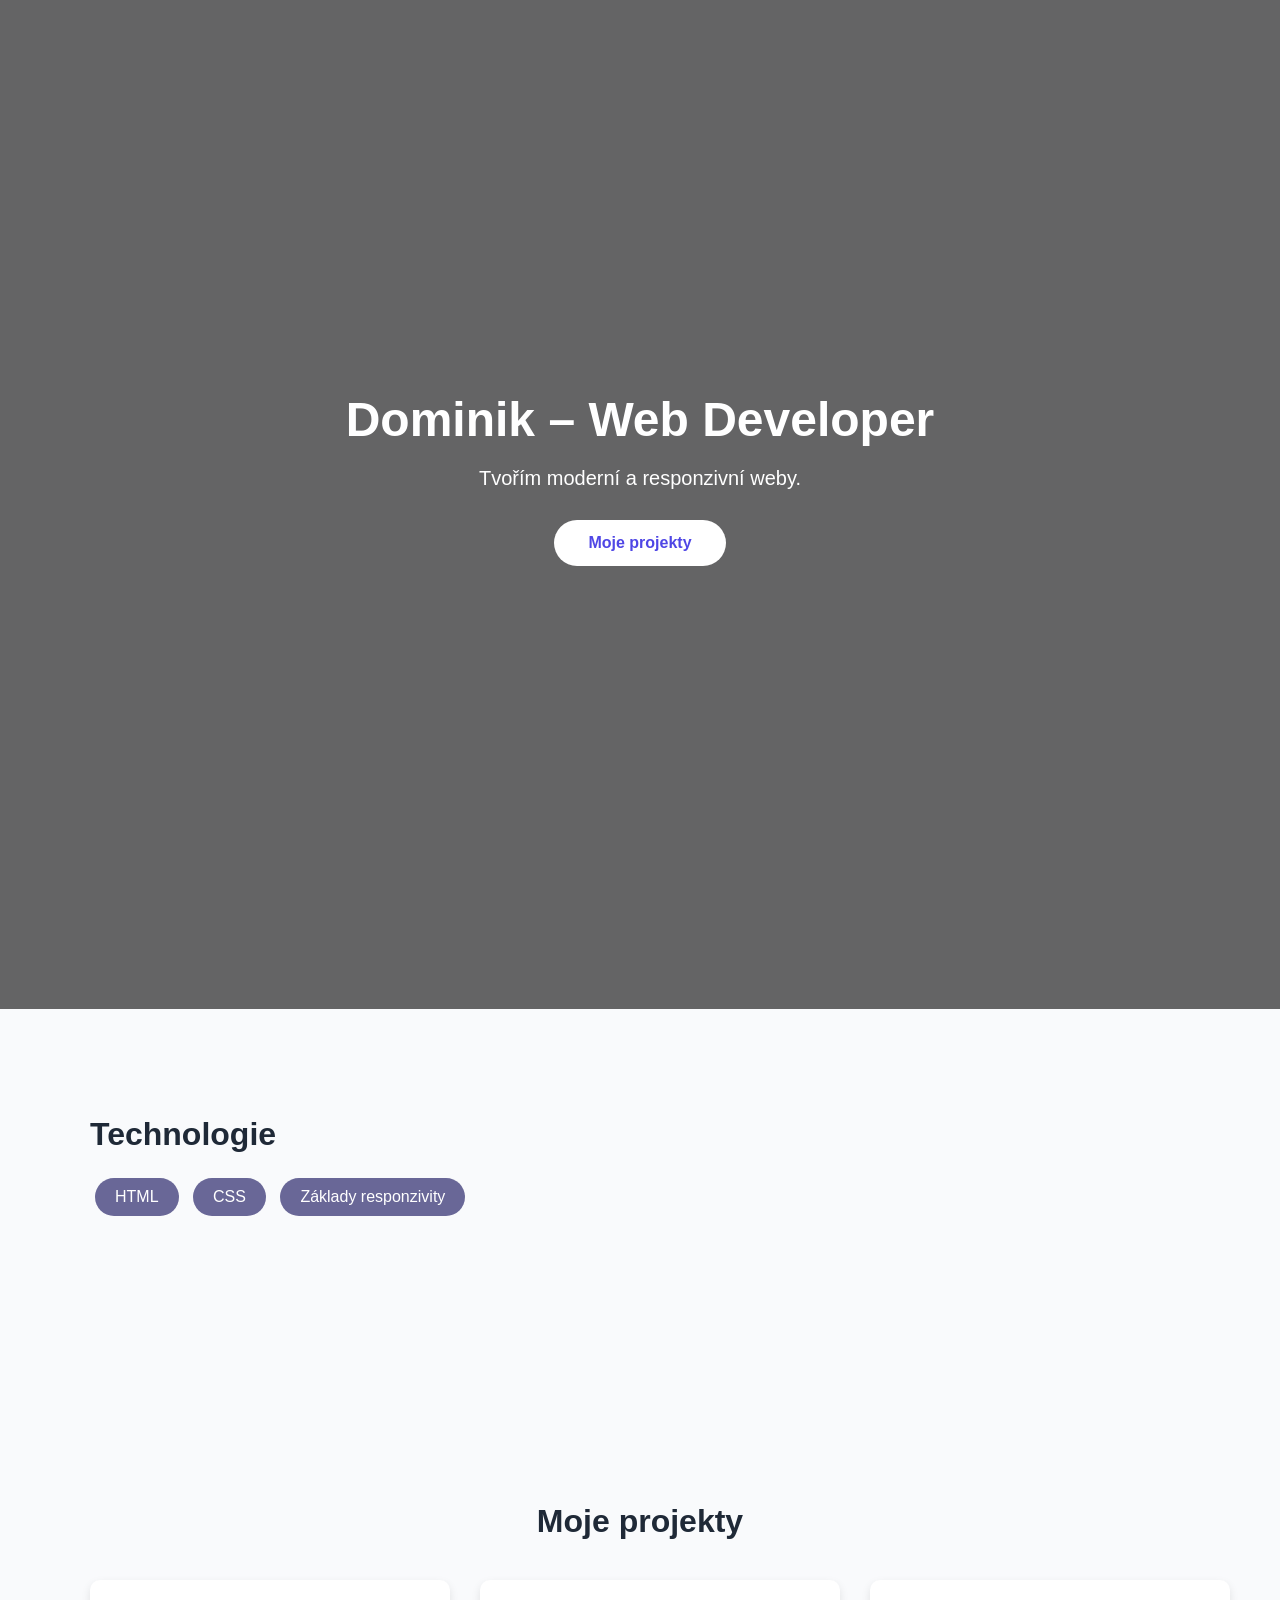
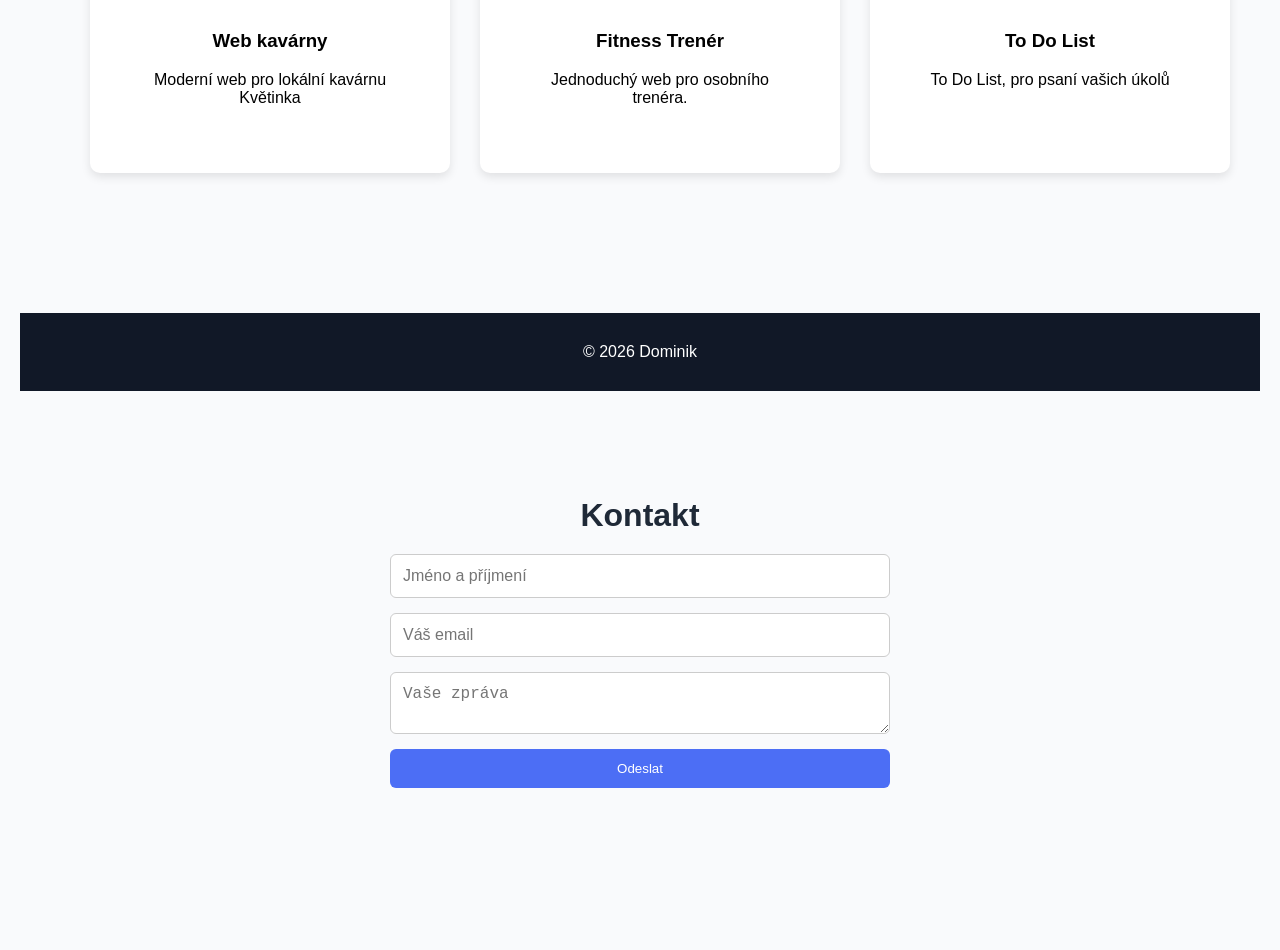
==== commit 9930defd: "Update index.html" ====
--- a/index.html
+++ b/index.html
@@ -20,11 +20,6 @@
             <li><a href="#projects">Projekty</a></li>
             <li><a href="#contact">Kontakt</a></li>
         </ul>
-        <div class="hamburger">
-            <span></span>
-            <span></span>
-            <span></span>
-        </div>
     </div>
 </nav>
     <!-- HERO -->
@@ -116,11 +111,11 @@
 
     <form action="https://formspree.io/f/mgonelgl" method="POST">
 
-        <input type="text" name="name" placeholder="Tvoje jméno" required>
-
-        <input type="email" name="email" placeholder="Tvůj email" required>
-
-        <textarea name="message" placeholder="Tvoje zpráva"></textarea>
+        <input type="text" name="name" placeholder="Jméno a příjmení" required>
+
+        <input type="email" name="email" placeholder="Váš email" required>
+
+        <textarea name="message" placeholder="Vaše zpráva"></textarea>
 
         <button type="submit">Odeslat</button>
 
